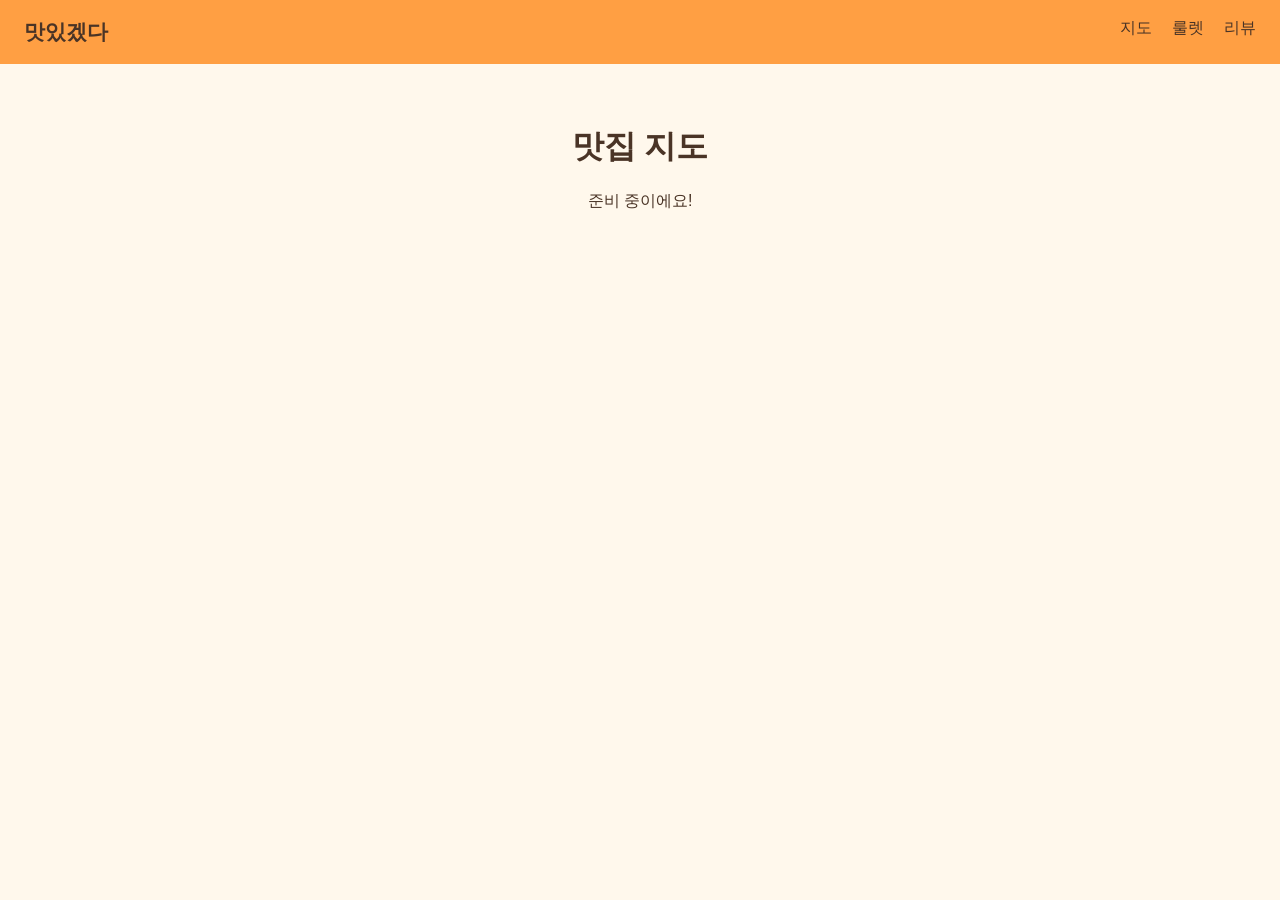
==== map.html @ b18eea64 "feat: 기능 페이지 3개 추가" ====
<!DOCTYPE html>
<html lang="ko">
<head>
  <meta charset="UTF-8">
  <meta name="viewport" content="width=device-width, initial-scale=1.0">
  <title>맛집 지도 - 맛있겠다</title>
  <link rel="stylesheet" href="style.css">
</head>
<body>
  <header>
    <a href="index.html" class="logo">맛있겠다</a>
    <nav>
      <a href="map.html">지도</a>
      <a href="roulette.html">룰렛</a>
      <a href="review.html">리뷰</a>
    </nav>
  </header>

  <main>
    <h1>맛집 지도</h1>
    <p>준비 중이에요!</p>
  </main>
</body>
</html>
---- style.css ----
body {
  margin: 0;
  background: #fff8ec;
  color: #4a3426;
  font-family: sans-serif;
}
a {
  color: inherit;
  text-decoration: none;
}
header {
  display: flex;
  flex-wrap: wrap;
  justify-content: space-between;
  gap: 12px;
  padding: 18px 24px;
  background: #ff9f43;
}
.logo {
  font-weight: bold;
  font-size: 1.3rem;
}
nav {
  display: flex;
  gap: 20px;
}
main {
  text-align: center;
  padding: 40px 20px;
}
.cards {
  display: flex;
  flex-wrap: wrap;
  justify-content: center;
  gap: 16px;
}
.card {
  width: 160px;
  padding: 30px 10px;
  background: white;
  border-radius: 20px;
  box-shadow: 0 4px 12px rgba(0, 0, 0, 0.08);
  font-size: 1.1rem;
  line-height: 2;
}
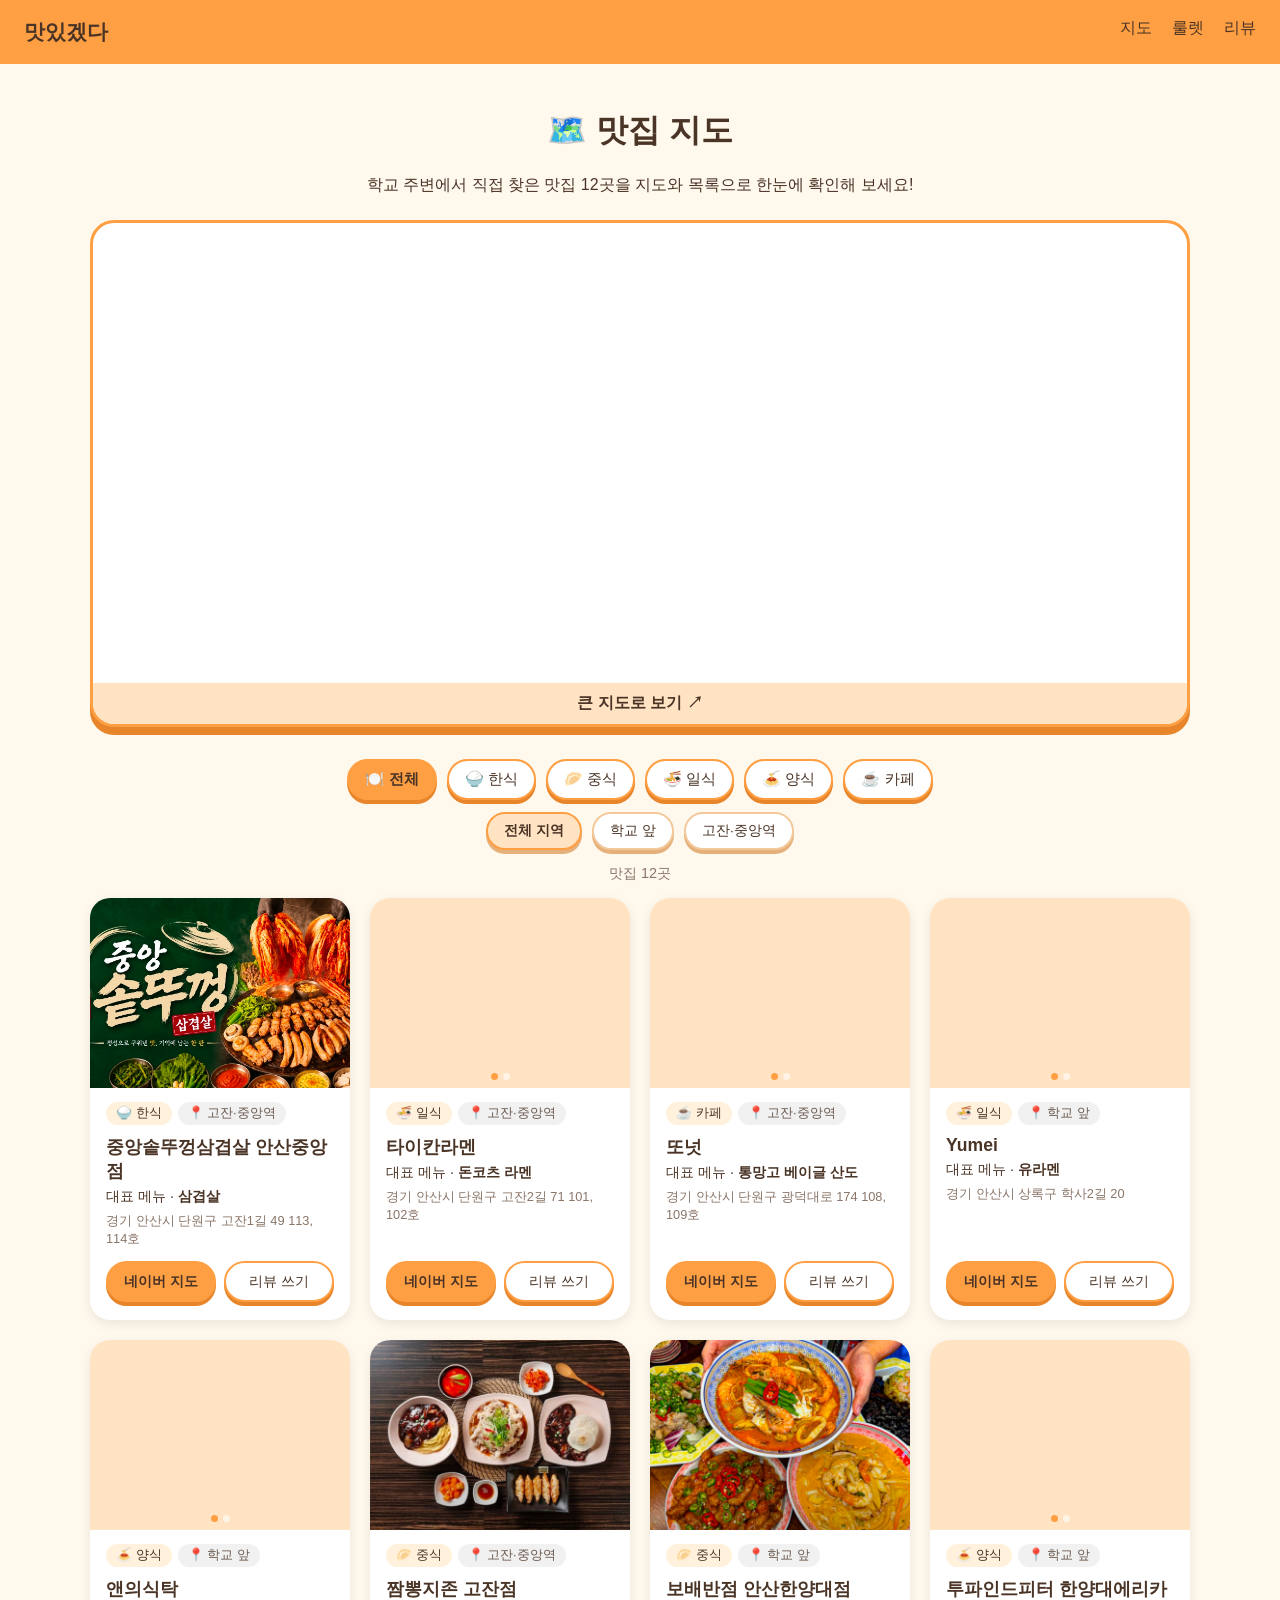
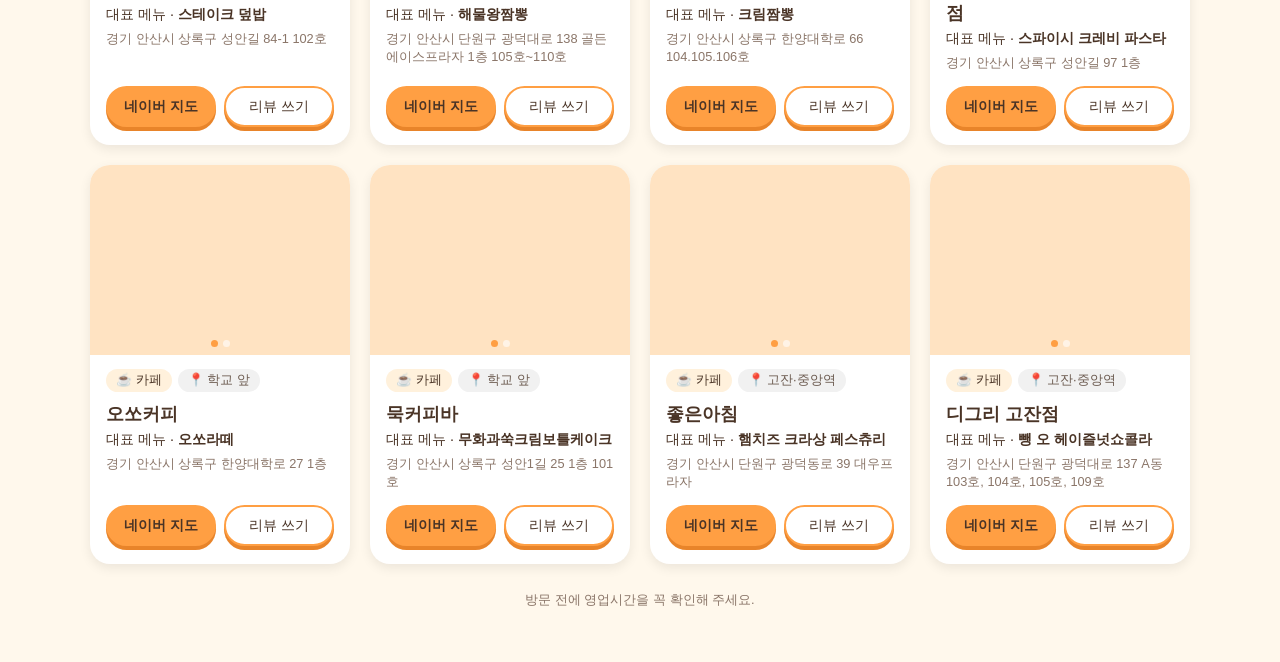
==== commit 1555da2e: "feat: 맛집 지도 페이지에 구글 내 지도 삽입" ====
--- a/map.html
+++ b/map.html
@@ -5,6 +5,7 @@
   <meta name="viewport" content="width=device-width, initial-scale=1.0">
   <title>맛집 지도 - 맛있겠다</title>
   <link rel="stylesheet" href="style.css">
+  <link rel="stylesheet" href="map.css">
 </head>
 <body>
   <header>
@@ -17,8 +18,32 @@
   </header>
 
   <main>
-    <h1>맛집 지도</h1>
-    <p>준비 중이에요!</p>
+    <h1>🗺️ 맛집 지도</h1>
+    <p class="intro">학교 주변에서 직접 찾은 맛집 12곳을 지도와 목록으로 한눈에 확인해 보세요!</p>
+
+    <!-- 1. 구글 내 지도(My Maps)에 저장한 맛집 리스트 -->
+    <section class="map-box">
+      <iframe
+        src="https://www.google.com/maps/d/embed?mid=1quUpOd9xDGvFmsh_cba46C8nDKKZnDE&ehbc=2E312F"
+        title="학교 주변 맛집 지도"
+        loading="lazy"
+        allowfullscreen></iframe>
+      <a class="big-map" href="https://www.google.com/maps/d/viewer?mid=1quUpOd9xDGvFmsh_cba46C8nDKKZnDE" target="_blank" rel="noopener">큰 지도로 보기 ↗</a>
+    </section>
+
+    <!-- 2. 필터 -->
+    <section class="filters">
+      <div class="chip-row" id="category-chips" aria-label="음식 종류"></div>
+      <div class="chip-row" id="area-chips" aria-label="지역"></div>
+      <p class="count" id="count" aria-live="polite"></p>
+    </section>
+
+    <!-- 3. 맛집 목록 (map.js가 채워 넣음) -->
+    <section class="shop-grid" id="shop-grid"></section>
+
+    <p class="notice">방문 전에 영업시간을 꼭 확인해 주세요.</p>
   </main>
+
+  <script src="map.js"></script>
 </body>
 </html>
--- a/map.css
+++ b/map.css
@@ -0,0 +1,230 @@
+[hidden] {
+  display: none !important;
+}
+main {
+  max-width: 1100px;
+  margin: 0 auto;
+  padding-top: 24px;
+}
+.intro {
+  margin-bottom: 24px;
+}
+
+/* 지도 */
+.map-box {
+  overflow: hidden;
+  background: white;
+  border: 3px solid #ff9f43;
+  border-radius: 24px;
+  box-shadow: 0 8px 0 #e8842a;
+}
+.map-box iframe {
+  display: block;
+  width: 100%;
+  height: 460px;
+  border: 0;
+}
+.big-map {
+  display: block;
+  padding: 10px;
+  background: #ffe3c2;
+  font-weight: bold;
+}
+
+/* 필터 버튼 */
+.filters {
+  margin: 32px 0 8px;
+}
+.chip-row {
+  display: flex;
+  flex-wrap: wrap;
+  justify-content: center;
+  gap: 10px;
+  margin-bottom: 12px;
+}
+.chip {
+  padding: 8px 16px;
+  border: 2px solid #ff9f43;
+  border-radius: 30px;
+  background: white;
+  box-shadow: 0 4px 0 #e8842a;
+  color: #4a3426;
+  font-size: 0.95rem;
+  cursor: pointer;
+}
+.chip:active {
+  transform: translateY(3px);
+  box-shadow: 0 1px 0 #e8842a;
+}
+.chip.active {
+  background: #ff9f43;
+  font-weight: bold;
+}
+#area-chips .chip {
+  border-color: #f3c99b;
+  box-shadow: 0 4px 0 #e6b07a;
+  font-size: 0.85rem;
+}
+#area-chips .chip.active {
+  background: #ffe3c2;
+  border-color: #ff9f43;
+}
+.count {
+  color: #8a7568;
+  font-size: 0.9rem;
+}
+
+/* 맛집 카드 */
+.shop-grid {
+  display: grid;
+  grid-template-columns: repeat(auto-fill, minmax(240px, 1fr));
+  gap: 20px;
+  text-align: left;
+}
+.shop-card {
+  display: flex;
+  flex-direction: column;
+  overflow: hidden;
+  background: white;
+  border-radius: 20px;
+  box-shadow: 0 4px 12px rgba(0, 0, 0, 0.08);
+  transition: transform 0.2s;
+}
+.shop-card:hover {
+  transform: translateY(-4px);
+}
+/* 사진 (메뉴 ↔ 가게 넘겨 보기) */
+.photo-box {
+  position: relative;
+  height: 190px;
+  background: #ffe3c2;
+}
+.photo-box img {
+  display: block;
+  width: 100%;
+  height: 100%;
+  object-fit: cover;
+}
+.photo-btn {
+  position: absolute;
+  top: calc(50% - 16px);
+  width: 32px;
+  height: 32px;
+  border: none;
+  border-radius: 50%;
+  background: rgba(255, 255, 255, 0.85);
+  color: #4a3426;
+  font-size: 1.3rem;
+  line-height: 1;
+  cursor: pointer;
+  opacity: 0;
+  transition: opacity 0.2s;
+}
+.photo-btn.prev {
+  left: 8px;
+}
+.photo-btn.next {
+  right: 8px;
+}
+.shop-card:hover .photo-btn,
+.photo-btn:focus-visible {
+  opacity: 1;
+}
+.dots {
+  position: absolute;
+  bottom: 8px;
+  left: 0;
+  display: flex;
+  justify-content: center;
+  gap: 5px;
+  width: 100%;
+}
+.dots span {
+  width: 7px;
+  height: 7px;
+  border-radius: 50%;
+  background: rgba(255, 255, 255, 0.6);
+}
+.dots span.on {
+  background: #ff9f43;
+}
+/* 터치 화면에서는 버튼 항상 보이기 */
+@media (hover: none) {
+  .photo-btn {
+    opacity: 1;
+  }
+}
+.shop-body {
+  display: flex;
+  flex: 1;
+  flex-direction: column;
+  padding: 14px 16px 18px;
+}
+.tags {
+  display: flex;
+  flex-wrap: wrap;
+  gap: 6px;
+}
+.tag {
+  padding: 3px 10px;
+  border-radius: 12px;
+  background: #fff1dc;
+  font-size: 0.8rem;
+}
+.tag.area {
+  background: #f1f1f1;
+  color: #6b5a4f;
+}
+.shop-body h3 {
+  margin: 10px 0 4px;
+  font-size: 1.1rem;
+}
+.menu {
+  margin: 0 0 6px;
+  font-size: 0.9rem;
+}
+.address {
+  flex: 1;
+  margin: 0 0 14px;
+  color: #8a7568;
+  font-size: 0.8rem;
+  line-height: 1.4;
+}
+.actions {
+  display: flex;
+  gap: 8px;
+}
+.btn {
+  flex: 1;
+  padding: 9px 0;
+  border: 2px solid #ff9f43;
+  border-radius: 30px;
+  background: white;
+  box-shadow: 0 4px 0 #e8842a;
+  font-size: 0.9rem;
+  text-align: center;
+}
+.btn:active {
+  transform: translateY(3px);
+  box-shadow: 0 1px 0 #e8842a;
+}
+.main-btn {
+  background: #ff9f43;
+  font-weight: bold;
+}
+.empty {
+  grid-column: 1 / -1;
+  text-align: center;
+}
+.notice {
+  margin-top: 28px;
+  color: #8a7568;
+  font-size: 0.8rem;
+}
+
+/* 모바일 */
+@media (max-width: 600px) {
+  .map-box iframe {
+    height: 340px;
+  }
+}
